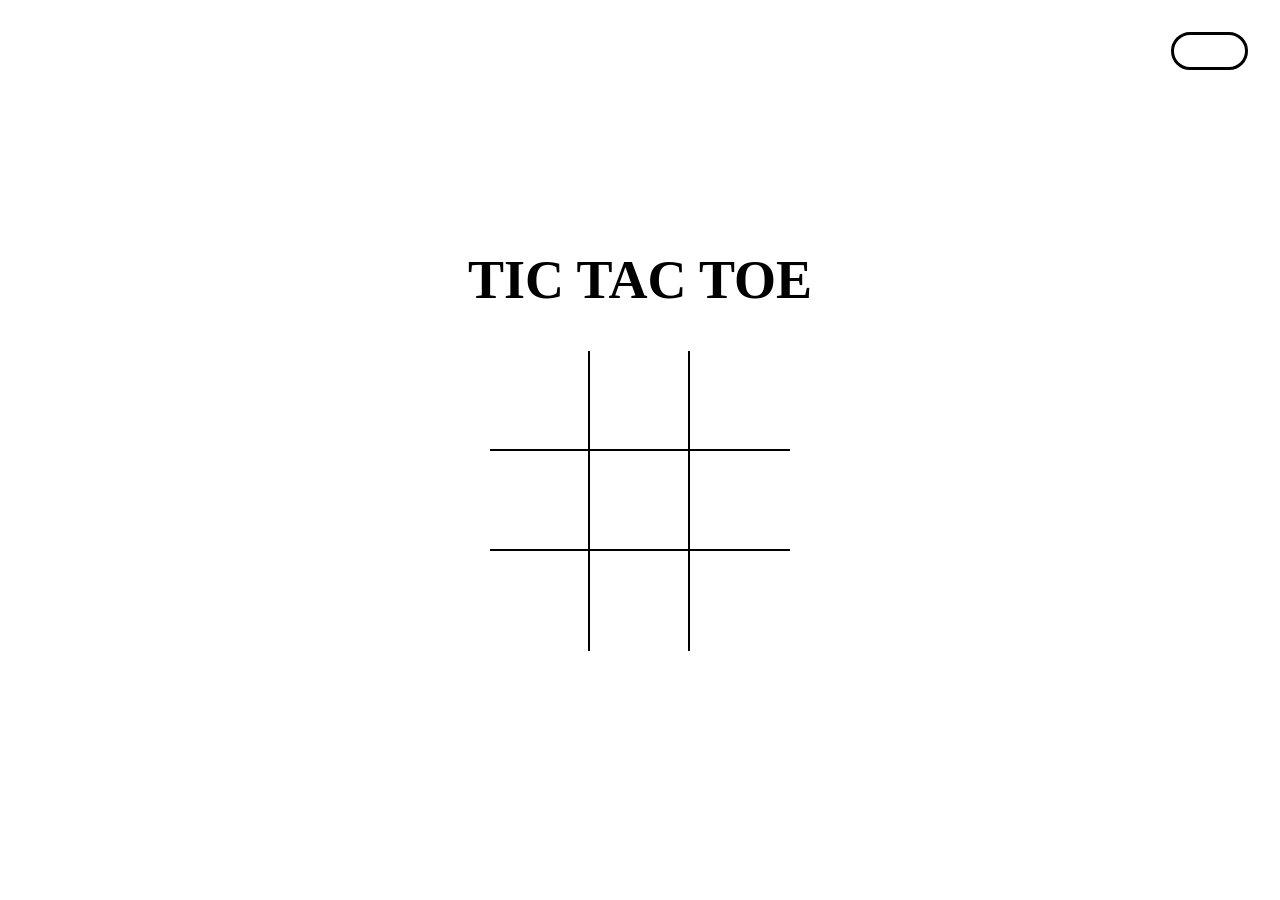
==== index1.html @ 199c3804 "Avance Danna" ====
<!DOCTYPE html>
<html lang="en">
  <head>
    <meta charset="UTF-8" />
    <meta http-equiv="X-UA-Compatible" content="IE=edge" />
    <meta name="viewport" content="width=device-width, initial-scale=1.0" />
    <title>Tic Tac Toe</title>
    <link rel="stylesheet" href="style.css" />
  </head>
  <body>
    <div class="container">
      <div
        class="toggle-btn"
        id="icon"
        onclick="this.classList.toggle('active')"
      >
        <div class="inner-circle"></div>
      </div>
    </div>

    <div class="container1">
      <h1 id="TextoJugador">Tic Tac Toe</h1>

      <div id="tablero">
        <div class="box" id="0"></div>
        <div class="box" id="1"></div>
        <div class="box" id="2"></div>
        <div class="box" id="3"></div>
        <div class="box" id="4"></div>
        <div class="box" id="5"></div>
        <div class="box" id="6"></div>
        <div class="box" id="7"></div>
        <div class="box" id="8"></div>
      </div>
    </div>

    <script>
      var icon = document.getElementById("icon");
      icon.onclick = function () {
        document.body.classList.toggle("dark-theme");
        if (document.body.classList.contains("dark-theme")) {
          icon.classList.add("active");
        } else {
          icon.classList.remove("active");
        }
      };
    </script>
    <script src="/Tic-Tac-Toe-Danna/gato.js"></script>
  </body>
</html>
---- style.css ----
* {
  padding: 0;
  margin: 0;
  box-sizing: border-box;
}

body {
  color: var(--orange);
  font-family: "Finger Paint", cursive;
}

.dark-theme {
  background-image: url("https://s2.best-wallpaper.net/wallpaper/1920x1080/1711/White-flowers-black-background_1920x1080.jpg");
  --primary-color: #000000;
  --secondary-color: #0d1117;
  --tertiary-color: #fff;
  --fourth-color: #fff;
  --fifth-color: #fff;
  --sixth-color: #fff;
}

h1 {
  font-size: 54px;
  text-transform: uppercase;
}
.container1 {
  background-image: url("https://www.todofondos.net/wp-content/uploads/1920x1080-Hermosa-flor-blanca-en-el-jardin-fondo-de-pantalla-de-flores-HD.jpg");
  padding: 40px;
  height: 100vh;
  display: flex;
  justify-content: center;
  align-items: center;
  flex-direction: column;
}

#tablero {
  width: 300px;
  display: flex;
  flex-wrap: wrap;
  margin-top: 40px;
}
.box {
  height: 100px;
  width: 100px;
  display: flex;
  align-items: center;
  justify-content: center;
  color: var(--orange);
  font-size: 120px;
  border-right: 2px solid;
  border-bottom: 2px solid;
}
.box:nth-child(3n) {
  border-right: none;
}
.box:nth-child(6) ~ .box {
  border-bottom: none;
}
button {
  padding: 10px 20px;
  border-radius: 10px;
  background-color: var(--orange);
  color: #333;
  border-color: var(--orange);
  font-size: 18px;
  transition: 200ms transform;
  font-weight: 600;
}
button:hover {
  cursor: pointer;
  transform: translateY(-2px);
}

.toggle-btn {
  position: absolute;
  width: 4.8rem;
  height: 2.4rem;
  right: 2rem;
  top: 2rem;
  border: 0.2rem solid;
  border-radius: 2rem;
  border-color: var(--primary-color);
  background: var(--primary-color);
}

.toggle-btn .circulo-interno {
  position: absolute;
  width: 2rem;
  height: 2rem;
  left: 0.1rem;
  border-radius: 50%;
  cursor: pointer;
  background: var(--secondary-color);
  transition: all 0.4s ease;
}

.toggle-btn.active {
  background: var(--primary-color);
  border-color: #0d1117;
}

.toggle-btn.active .circulo-interno {
  margin-left: 50%;
  background: #fff;
}
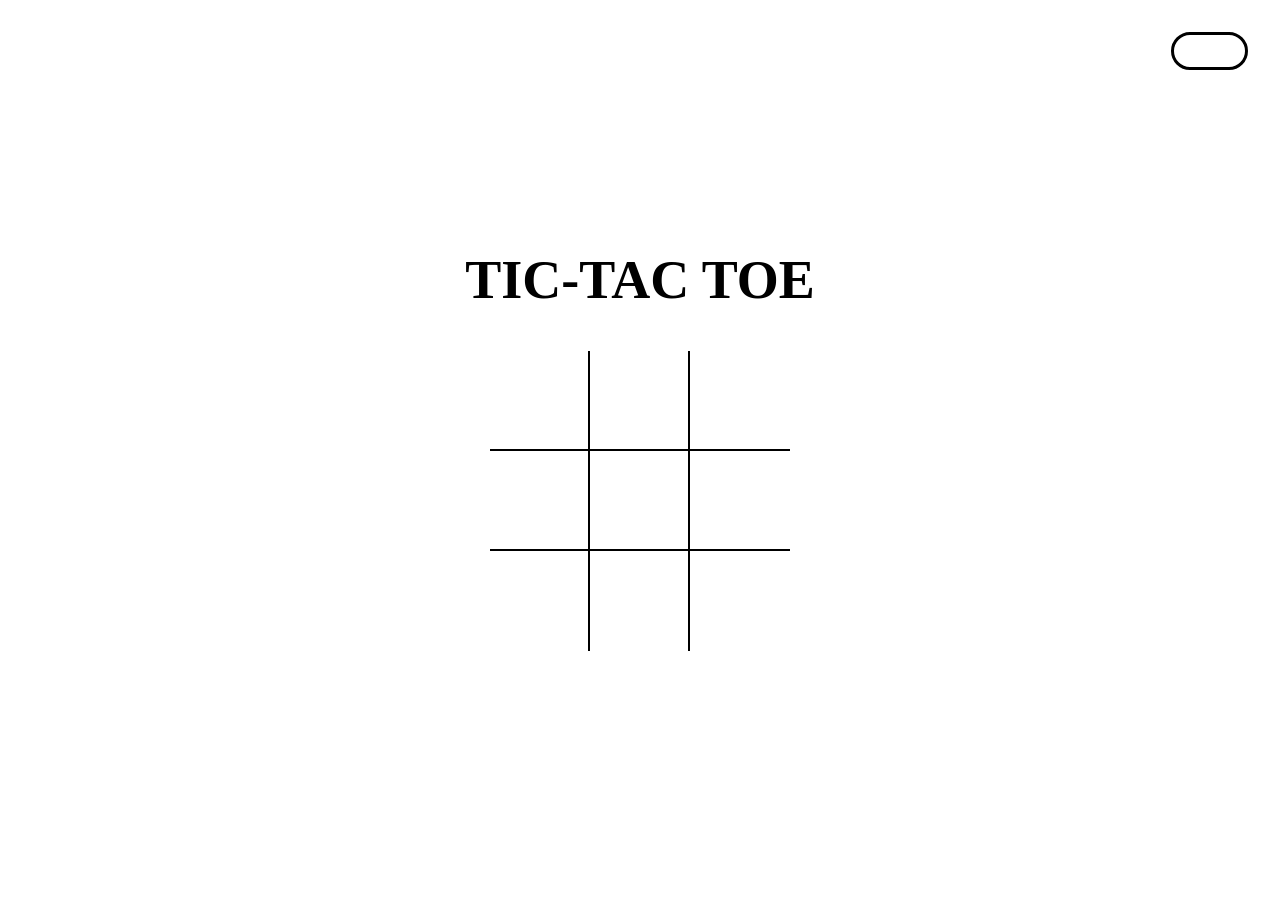
==== commit f7e19786: "Avance Danna" ====
--- a/index1.html
+++ b/index1.html
@@ -19,7 +19,7 @@
     </div>
 
     <div class="container1">
-      <h1 id="TextoJugador">Tic Tac Toe</h1>
+      <h1 id="TextoJugador">Tic-Tac Toe</h1>
 
       <div id="tablero">
         <div class="box" id="0"></div>
--- a/style.css
+++ b/style.css
@@ -11,7 +11,7 @@
 
 .dark-theme {
   background-image: url("https://s2.best-wallpaper.net/wallpaper/1920x1080/1711/White-flowers-black-background_1920x1080.jpg");
-  --primary-color: #000000;
+  --primary-color: #080808;
   --secondary-color: #0d1117;
   --tertiary-color: #fff;
   --fourth-color: #fff;
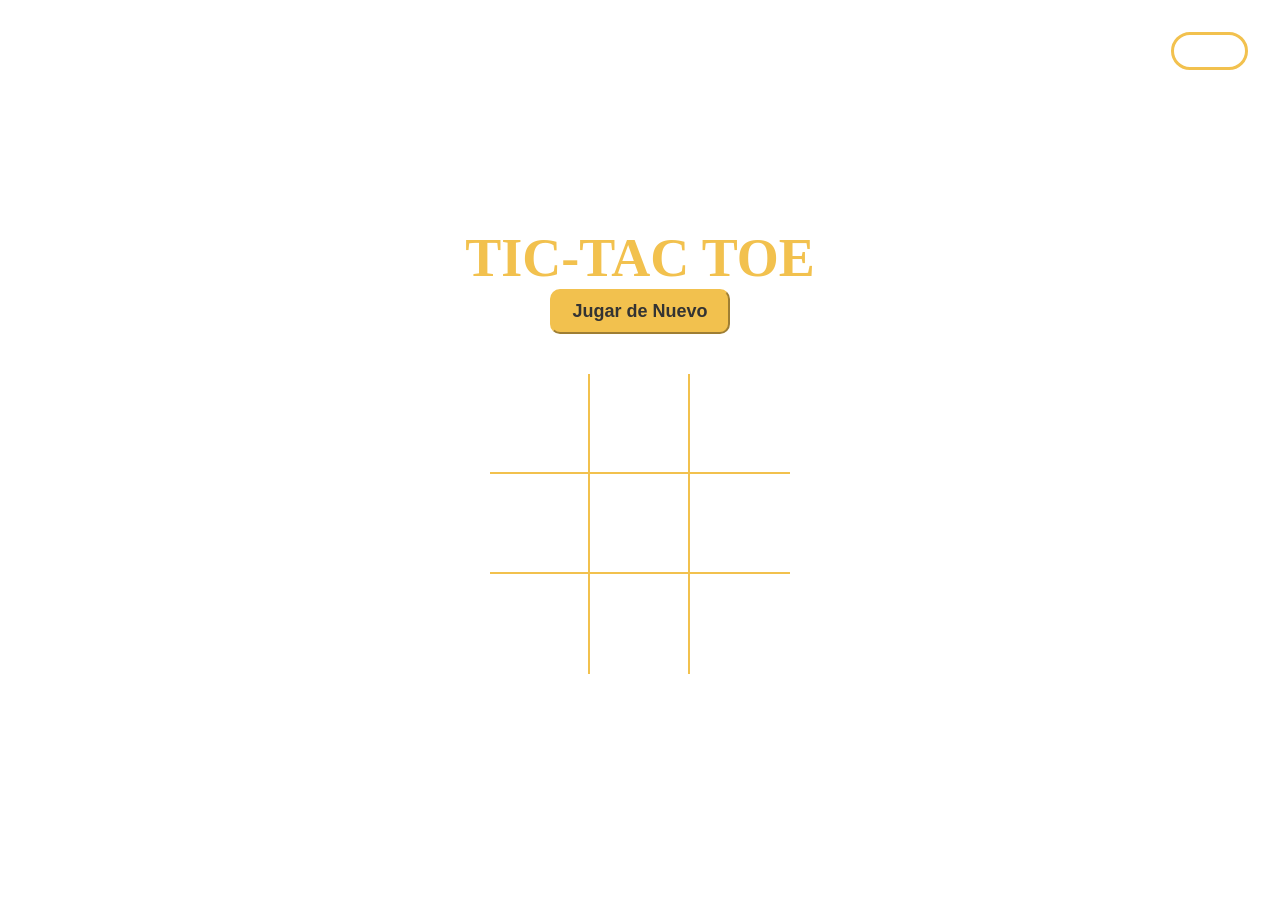
==== commit 858df8bf: "Avances 29-06-2023" ====
--- a/index1.html
+++ b/index1.html
@@ -20,7 +20,10 @@
 
     <div class="container1">
       <h1 id="TextoJugador">Tic-Tac Toe</h1>
-
+      <div id="btn">
+        <button id="btn">Jugar de Nuevo</button>
+        <h1 id="ganador"></h1>
+      </div>
       <div id="tablero">
         <div class="box" id="0"></div>
         <div class="box" id="1"></div>
@@ -33,18 +36,6 @@
         <div class="box" id="8"></div>
       </div>
     </div>
-
-    <script>
-      var icon = document.getElementById("icon");
-      icon.onclick = function () {
-        document.body.classList.toggle("dark-theme");
-        if (document.body.classList.contains("dark-theme")) {
-          icon.classList.add("active");
-        } else {
-          icon.classList.remove("active");
-        }
-      };
-    </script>
     <script src="/Tic-Tac-Toe-Danna/gato.js"></script>
   </body>
 </html>
--- a/style.css
+++ b/style.css
@@ -4,14 +4,21 @@
   box-sizing: border-box;
 }
 
+:root {
+  --orange: #f2c14e;
+}
+
 body {
   color: var(--orange);
   font-family: "Finger Paint", cursive;
 }
-
+h1 {
+  font-size: 54px;
+  text-transform: uppercase;
+}
 .dark-theme {
-  background-image: url("https://s2.best-wallpaper.net/wallpaper/1920x1080/1711/White-flowers-black-background_1920x1080.jpg");
-  --primary-color: #080808;
+  background-image: url("https://cdn.suwalls.com/wallpapers/abstract/dark-blue-blur-29233-1920x1080.jpg");
+  --primary-color: #000000;
   --secondary-color: #0d1117;
   --tertiary-color: #fff;
   --fourth-color: #fff;
@@ -19,18 +26,47 @@
   --sixth-color: #fff;
 }
 
-h1 {
-  font-size: 54px;
-  text-transform: uppercase;
+.toggle-btn {
+  position: absolute;
+  width: 4.8rem;
+  height: 2.4rem;
+  right: 2rem;
+  top: 2rem;
+  border: 0.2rem solid;
+  border-radius: 2rem;
+  border-color: var(--primary-color);
+  background: var(--primary-color);
 }
+
+.toggle-btn .inner-circle {
+  position: absolute;
+  width: 2rem;
+  height: 2rem;
+  left: 0.1rem;
+  border-radius: 50%;
+  cursor: pointer;
+  background: var(--secondary-color);
+  transition: all 0.4s ease;
+}
+
+.toggle-btn.active {
+  background: var(--primary-color);
+  border-color: #0d1117;
+}
+
+.toggle-btn.active .circulo-interno {
+  margin-left: 50%;
+  background: #fff;
+}
+
 .container1 {
-  background-image: url("https://www.todofondos.net/wp-content/uploads/1920x1080-Hermosa-flor-blanca-en-el-jardin-fondo-de-pantalla-de-flores-HD.jpg");
   padding: 40px;
   height: 100vh;
   display: flex;
   justify-content: center;
   align-items: center;
   flex-direction: column;
+  background-image: url("https://cdn.suwalls.com/wallpapers/abstract/colorful-blur-46218-1920x1080.jpg");
 }
 
 #tablero {
@@ -70,36 +106,3 @@
   cursor: pointer;
   transform: translateY(-2px);
 }
-
-.toggle-btn {
-  position: absolute;
-  width: 4.8rem;
-  height: 2.4rem;
-  right: 2rem;
-  top: 2rem;
-  border: 0.2rem solid;
-  border-radius: 2rem;
-  border-color: var(--primary-color);
-  background: var(--primary-color);
-}
-
-.toggle-btn .circulo-interno {
-  position: absolute;
-  width: 2rem;
-  height: 2rem;
-  left: 0.1rem;
-  border-radius: 50%;
-  cursor: pointer;
-  background: var(--secondary-color);
-  transition: all 0.4s ease;
-}
-
-.toggle-btn.active {
-  background: var(--primary-color);
-  border-color: #0d1117;
-}
-
-.toggle-btn.active .circulo-interno {
-  margin-left: 50%;
-  background: #fff;
-}
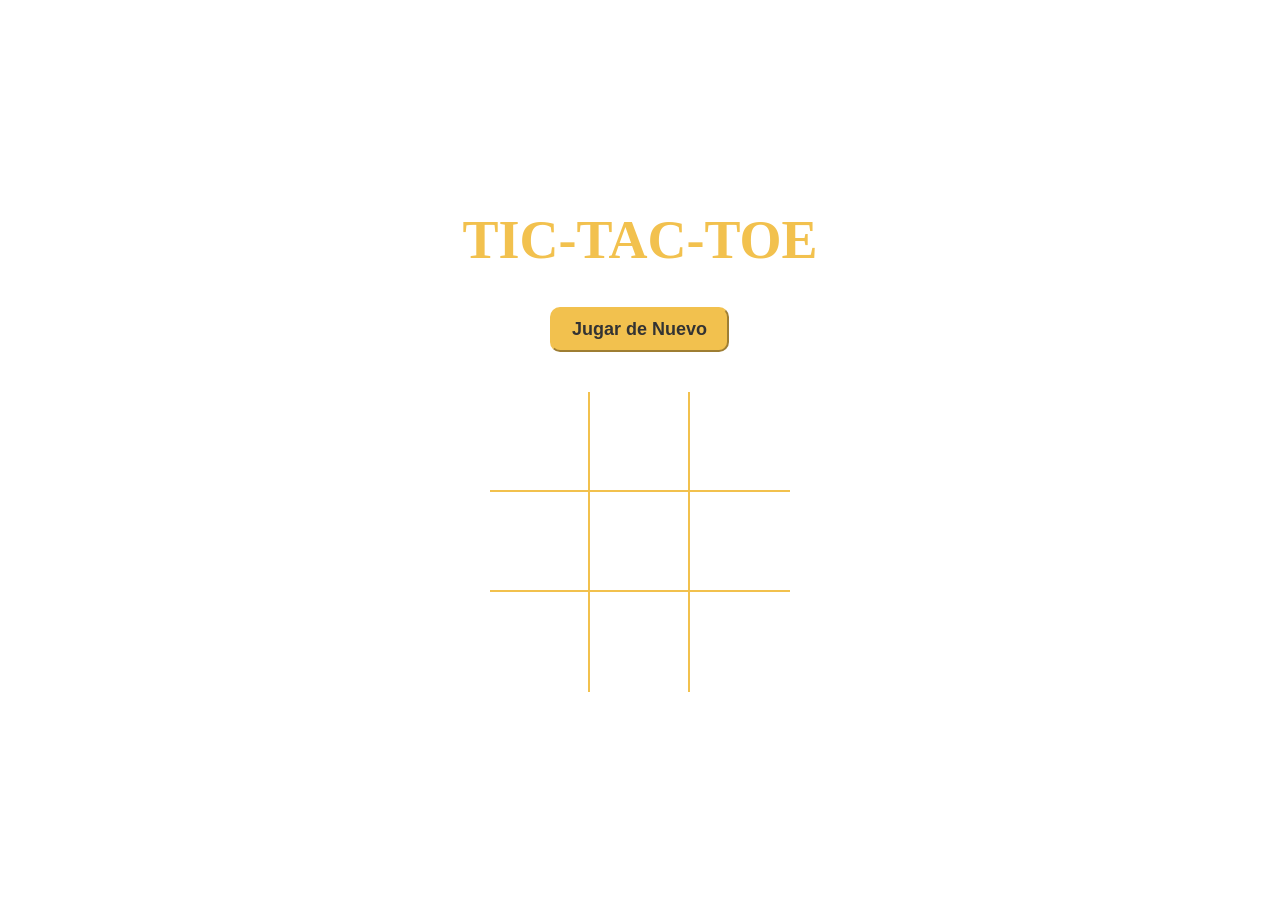
==== commit abf892b5: "Proyecto Tic-Tac-Toe" ====
--- a/index1.html
+++ b/index1.html
@@ -8,22 +8,13 @@
     <link rel="stylesheet" href="style.css" />
   </head>
   <body>
-    <div class="container">
-      <div
-        class="toggle-btn"
-        id="icon"
-        onclick="this.classList.toggle('active')"
-      >
-        <div class="inner-circle"></div>
-      </div>
-    </div>
-
     <div class="container1">
-      <h1 id="TextoJugador">Tic-Tac Toe</h1>
-      <div id="btn">
+      <h1 id="TextoJugador">Tic-Tac-Toe</h1>
+      <div class="container">
+        <br />
+        <h2 id="gana"></h2>
+        <br />
         <button id="btn">Jugar de Nuevo</button>
-        <h1 id="ganador"></h1>
-      </div>
       <div id="tablero">
         <div class="box" id="0"></div>
         <div class="box" id="1"></div>
@@ -35,7 +26,7 @@
         <div class="box" id="7"></div>
         <div class="box" id="8"></div>
       </div>
-    </div>
+    
     <script src="/Tic-Tac-Toe-Danna/gato.js"></script>
   </body>
 </html>
--- a/style.css
+++ b/style.css
@@ -16,48 +16,6 @@
   font-size: 54px;
   text-transform: uppercase;
 }
-.dark-theme {
-  background-image: url("https://cdn.suwalls.com/wallpapers/abstract/dark-blue-blur-29233-1920x1080.jpg");
-  --primary-color: #000000;
-  --secondary-color: #0d1117;
-  --tertiary-color: #fff;
-  --fourth-color: #fff;
-  --fifth-color: #fff;
-  --sixth-color: #fff;
-}
-
-.toggle-btn {
-  position: absolute;
-  width: 4.8rem;
-  height: 2.4rem;
-  right: 2rem;
-  top: 2rem;
-  border: 0.2rem solid;
-  border-radius: 2rem;
-  border-color: var(--primary-color);
-  background: var(--primary-color);
-}
-
-.toggle-btn .inner-circle {
-  position: absolute;
-  width: 2rem;
-  height: 2rem;
-  left: 0.1rem;
-  border-radius: 50%;
-  cursor: pointer;
-  background: var(--secondary-color);
-  transition: all 0.4s ease;
-}
-
-.toggle-btn.active {
-  background: var(--primary-color);
-  border-color: #0d1117;
-}
-
-.toggle-btn.active .circulo-interno {
-  margin-left: 50%;
-  background: #fff;
-}
 
 .container1 {
   padding: 40px;
@@ -66,7 +24,7 @@
   justify-content: center;
   align-items: center;
   flex-direction: column;
-  background-image: url("https://cdn.suwalls.com/wallpapers/abstract/colorful-blur-46218-1920x1080.jpg");
+  background-image: url("https://rare-gallery.com/uploads/posts/571725-blur-wallpaper.jpg");
 }
 
 #tablero {
@@ -101,8 +59,27 @@
   font-size: 18px;
   transition: 200ms transform;
   font-weight: 600;
+  margin-left: 60px;
 }
 button:hover {
   cursor: pointer;
   transform: translateY(-2px);
 }
+
+#gana {
+  margin-left: 75px;
+}
+@media (min-width: 768px) {
+  section {
+    display: grid;
+    grid-template-columns: repeat(3, 1fr);
+    gap: 10px;
+  }
+}
+@media (min-width: 1024px) {
+  section {
+    display: grid;
+    grid-template-columns: repeat(5, 1fr);
+    gap: 10px;
+  }
+}
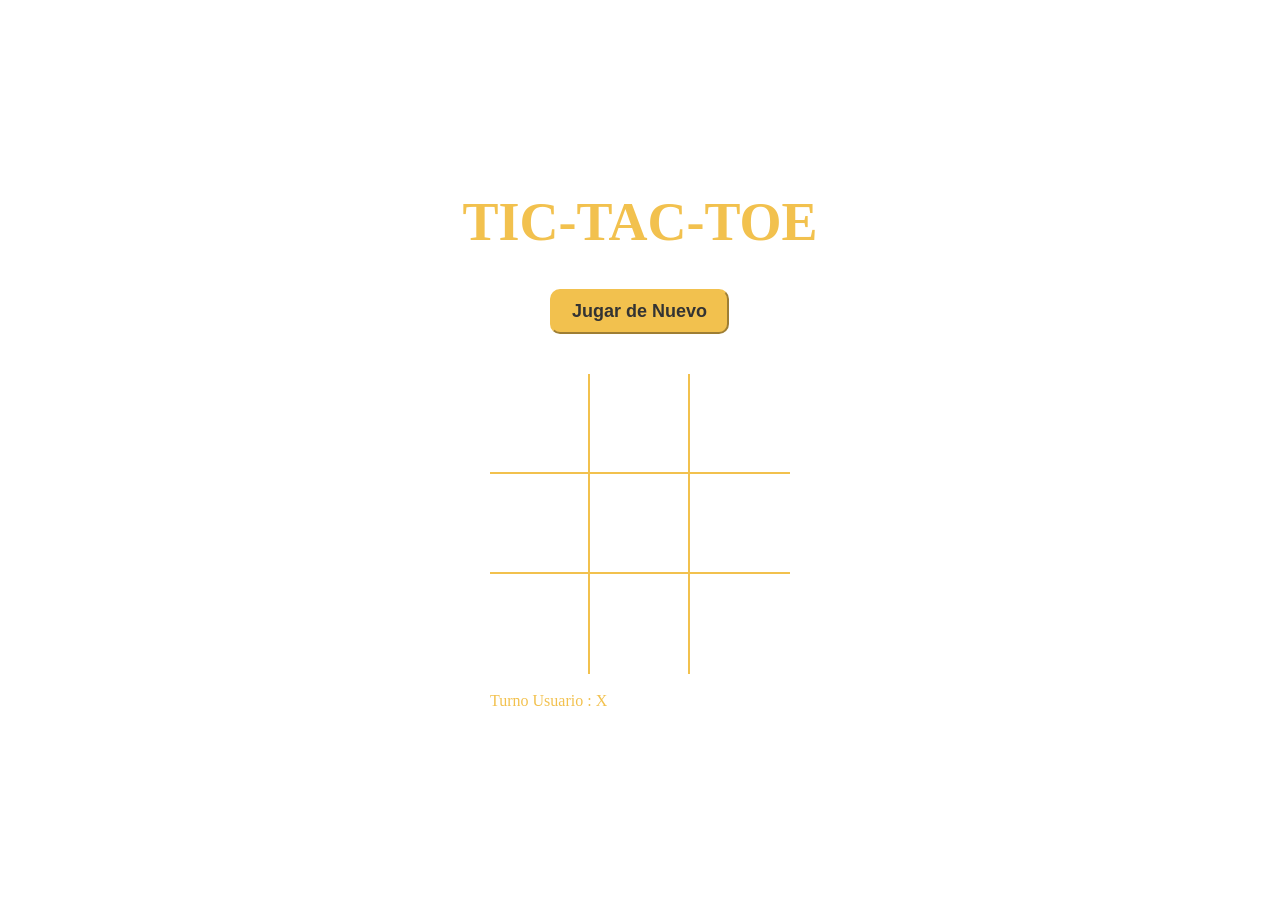
==== commit 894b00f7: "Proyecto Tic-Tac-Toe" ====
--- a/index1.html
+++ b/index1.html
@@ -26,7 +26,10 @@
         <div class="box" id="7"></div>
         <div class="box" id="8"></div>
       </div>
-    
+      <div class="turnos">
+
+        <br>
+        <p id="menX">Turno Usuario : X</p>
     <script src="/Tic-Tac-Toe-Danna/gato.js"></script>
   </body>
 </html>
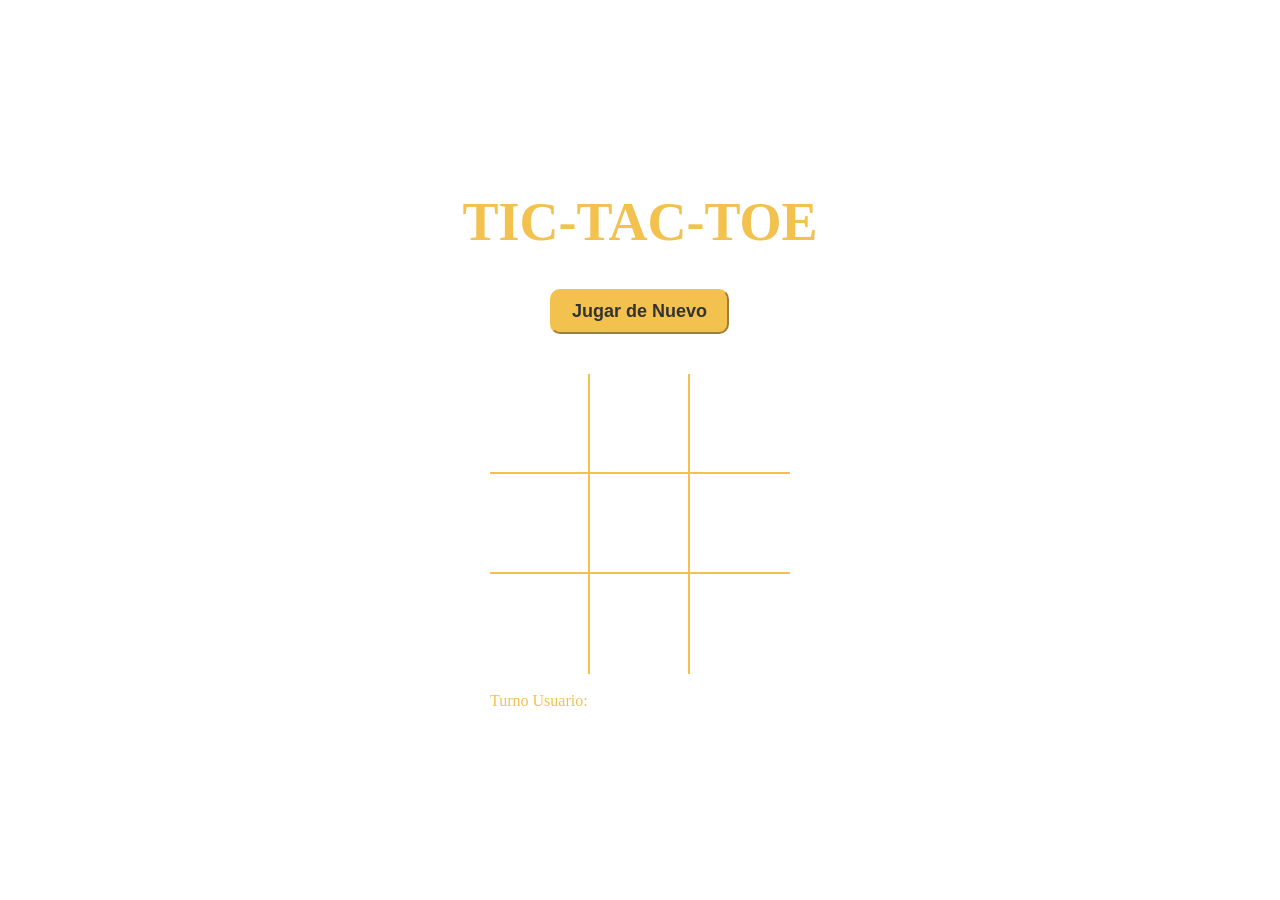
==== commit 491ed990: "Proyecto Tic-Tac-Toe" ====
--- a/index1.html
+++ b/index1.html
@@ -29,7 +29,7 @@
       <div class="turnos">
 
         <br>
-        <p id="menX">Turno Usuario : X</p>
+        <p >Turno Usuario: <span id="menX"></span></p>
     <script src="/Tic-Tac-Toe-Danna/gato.js"></script>
   </body>
 </html>
